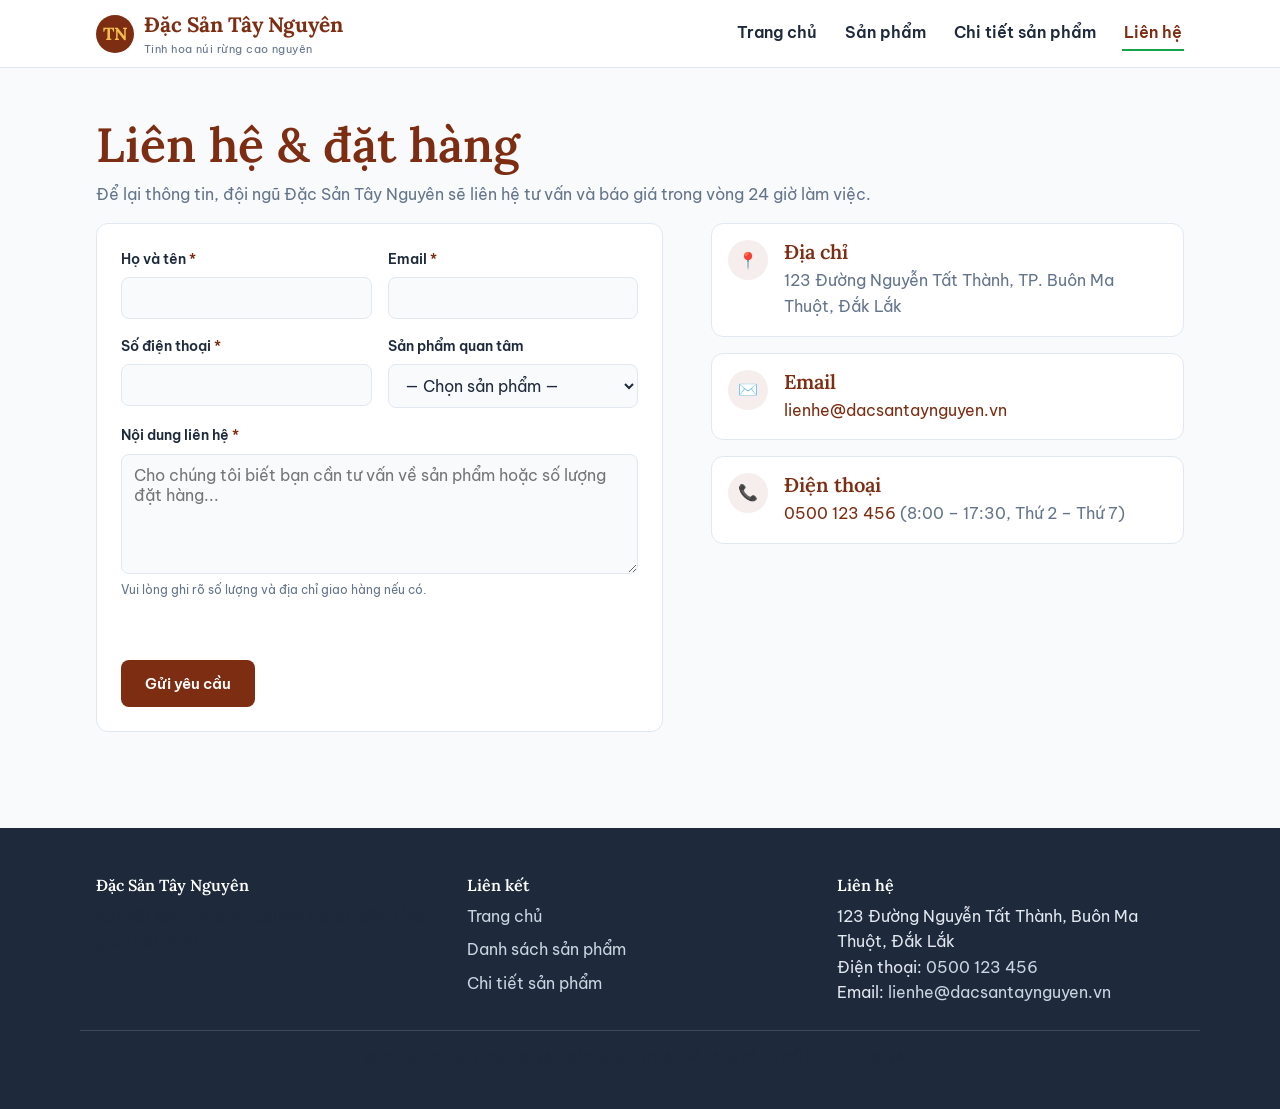
==== contact.html @ 6dac2db9 "bổ sung" ====
<!doctype html>
<html lang="vi">
  <head>
    <meta charset="UTF-8" />
    <meta name="viewport" content="width=device-width, initial-scale=1.0" />
    <title>Liên hệ &amp; đặt hàng — Đặc Sản Tây Nguyên</title>
    <meta
      name="description"
      content="Gửi thông tin liên hệ hoặc yêu cầu tư vấn đặt hàng đặc sản Tây Nguyên: cà phê, mật ong rừng, mắc ca, tiêu Đắk Nông và bơ sáp Đắk Lắk."
    />
    <link rel="preconnect" href="https://fonts.googleapis.com" />
    <link rel="preconnect" href="https://fonts.gstatic.com" crossorigin />
    <link
      href="https://fonts.googleapis.com/css2?family=Lora:wght@500;600;700&family=Be+Vietnam+Pro:wght@400;500;600;700&display=swap"
      rel="stylesheet"
    />
    <link rel="stylesheet" href="css/style.css" />
  </head>
  <body>
    <a class="skip-link" href="#main">Bỏ qua đến nội dung chính</a>

    <header class="site-header">
      <div class="container header-inner">
        <a class="logo" href="index.html">
          <span class="logo-mark" aria-hidden="true">TN</span>
          <span class="logo-text"
            >Đặc Sản Tây Nguyên
            <small>Tinh hoa núi rừng cao nguyên</small>
          </span>
        </a>
        <button
          class="nav-toggle"
          type="button"
          aria-expanded="false"
          aria-controls="main-nav"
          id="navToggle"
        >
          <span class="visually-hidden">Mở menu điều hướng</span>
          <span></span>
        </button>
        <nav class="main-nav" id="main-nav" aria-label="Điều hướng chính">
          <ul>
            <li><a href="index.html">Trang chủ</a></li>
            <li><a href="products.html">Sản phẩm</a></li>
            <li><a href="product-detail.html">Chi tiết sản phẩm</a></li>
            <li><a href="contact.html" aria-current="page">Liên hệ</a></li>
          </ul>
        </nav>
      </div>
    </header>

    <main id="main">
      <section class="section">
        <div class="container">
          <h1>Liên hệ &amp; đặt hàng</h1>
          <p class="text-muted">
            Để lại thông tin, đội ngũ Đặc Sản Tây Nguyên sẽ liên hệ tư vấn và
            báo giá trong vòng 24 giờ làm việc.
          </p>

          <div class="contact-layout">
            <form class="contact-form" id="contactForm" novalidate>
              <div class="form-status" id="formStatus" role="status">
                Cảm ơn bạn! Yêu cầu đã được ghi nhận, chúng tôi sẽ liên hệ sớm
                nhất.
              </div>

              <div class="form-row">
                <div class="form-field">
                  <label class="required" for="hoten">Họ và tên</label>
                  <input
                    type="text"
                    id="hoten"
                    name="hoten"
                    autocomplete="name"
                    required
                  />
                </div>
                <div class="form-field">
                  <label class="required" for="email">Email</label>
                  <input
                    type="email"
                    id="email"
                    name="email"
                    autocomplete="email"
                    required
                  />
                </div>
              </div>

              <div class="form-row">
                <div class="form-field">
                  <label class="required" for="sdt">Số điện thoại</label>
                  <input
                    type="tel"
                    id="sdt"
                    name="sdt"
                    autocomplete="tel"
                    pattern="[0-9 +().-]{8,15}"
                    required
                  />
                </div>
                <div class="form-field">
                  <label for="sanpham">Sản phẩm quan tâm</label>
                  <select id="sanpham" name="sanpham">
                    <option value="">— Chọn sản phẩm —</option>
                    <option value="ca-phe">Cà phê Buôn Ma Thuột</option>
                    <option value="mat-ong">Mật ong rừng Tây Nguyên</option>
                    <option value="mac-ca">Mắc ca Tây Nguyên</option>
                    <option value="tieu">Tiêu đen Đắk Nông</option>
                    <option value="bo-sap">Bơ sáp Đắk Lắk</option>
                    <option value="tho-cam">Thổ cẩm dệt tay</option>
                  </select>
                </div>
              </div>

              <div class="form-field">
                <label class="required" for="noidung">Nội dung liên hệ</label>
                <textarea
                  id="noidung"
                  name="noidung"
                  required
                  placeholder="Cho chúng tôi biết bạn cần tư vấn về sản phẩm hoặc số lượng đặt hàng..."
                ></textarea>
                <span class="hint"
                  >Vui lòng ghi rõ số lượng và địa chỉ giao hàng nếu có.</span
                >
              </div>

              <button
                type="submit"
                class="btn btn-primary"
                style="align-self: flex-start"
              >
                Gửi yêu cầu
              </button>
            </form>

            <div>
              <ul class="contact-info-list">
                <li>
                  <span class="icon" aria-hidden="true">📍</span>
                  <div>
                    <h3 style="margin-bottom: 4px">Địa chỉ</h3>
                    <p class="text-muted" style="margin: 0">
                      123 Đường Nguyễn Tất Thành, TP. Buôn Ma Thuột, Đắk Lắk
                    </p>
                  </div>
                </li>
                <li>
                  <span class="icon" aria-hidden="true">✉️</span>
                  <div>
                    <h3 style="margin-bottom: 4px">Email</h3>
                    <p class="text-muted" style="margin: 0">
                      <a href="mailto:lienhe@dacsantaynguyen.vn"
                        >lienhe@dacsantaynguyen.vn</a
                      >
                    </p>
                  </div>
                </li>
                <li>
                  <span class="icon" aria-hidden="true">📞</span>
                  <div>
                    <h3 style="margin-bottom: 4px">Điện thoại</h3>
                    <p class="text-muted" style="margin: 0">
                      <a href="tel:0500123456">0500 123 456</a> (8:00 – 17:30,
                      Thứ 2 – Thứ 7)
                    </p>
                  </div>
                </li>
              </ul>
            </div>
          </div>
        </div>
      </section>
    </main>

    <footer class="site-footer">
      <div class="container footer-grid">
        <div>
          <h3>Đặc Sản Tây Nguyên</h3>
          <p>Kết nối sản vật cao nguyên bazan đến từng gian bếp Việt.</p>
        </div>
        <div>
          <h3>Liên kết</h3>
          <ul
            style="
              list-style: none;
              padding: 0;
              margin: 0;
              display: flex;
              flex-direction: column;
              gap: 8px;
            "
          >
            <li><a href="index.html">Trang chủ</a></li>
            <li><a href="products.html">Danh sách sản phẩm</a></li>
            <li><a href="product-detail.html">Chi tiết sản phẩm</a></li>
          </ul>
        </div>
        <div>
          <h3>Liên hệ</h3>
          <address style="font-style: normal">
            123 Đường Nguyễn Tất Thành, Buôn Ma Thuột, Đắk Lắk<br />
            Điện thoại: <a href="tel:0500123456">0500 123 456</a><br />
            Email:
            <a href="mailto:lienhe@dacsantaynguyen.vn"
              >lienhe@dacsantaynguyen.vn</a
            >
          </address>
        </div>
      </div>
      <div class="container footer-bottom">
        <p>
          © 2026 Đặc Sản Tây Nguyên. Bản quyền thuộc về nông hộ và đối tác cao
          nguyên.
        </p>
      </div>
    </footer>

    <script src="js/main.js"></script>
  </body>
</html>
---- css/style.css ----
:root {
  --color-primary: #7c2d12;
  --color-secondary: #16a34a;
  --color-background: #f8fafc;
  --color-surface: #ffffff;
  --color-text: #1e293b;
  --color-muted: #64748b;
  --color-border: #e2e8f0;
  --color-accent: #f4c04d;

  --radius-md: 8px;
  --radius-lg: 12px;

  --space-sm: 8px;
  --space-md: 16px;
  --space-lg: 24px;
  --space-xl: 48px;

  --font-display: "Lora", Georgia, "Times New Roman", serif;
  --font-body: "Be Vietnam Pro", "Segoe UI", Roboto, sans-serif;

  --shadow-sm: 0 1px 3px rgba(30, 41, 59, 0.08);
  --shadow-md: 0 8px 24px rgba(30, 41, 59, 0.12);

  --transition-fast: 160ms ease;
  --transition-base: 240ms cubic-bezier(0.4, 0, 0.2, 1);
}

/* ---------- 2. Reset & base ---------- */
*,
*::before,
*::after {
  box-sizing: border-box;
}

html {
  scroll-behavior: smooth;
}

body {
  margin: 0;
  font-family: var(--font-body);
  color: var(--color-text);
  background: var(--color-background);
  line-height: 1.6;
  font-size: 16px;
}

img {
  max-width: 100%;
  display: block;
}

h1,
h2,
h3,
h4 {
  font-family: var(--font-display);
  color: var(--color-primary);
  line-height: 1.2;
  margin: 0 0 var(--space-sm);
  font-weight: 600;
}

h1 {
  font-size: clamp(2rem, 5vw, 3rem);
}
h2 {
  font-size: clamp(1.5rem, 3.5vw, 2.1rem);
}
h3 {
  font-size: 1.25rem;
}

p {
  margin: 0 0 var(--space-md);
  color: var(--color-text);
}

a {
  color: var(--color-primary);
  text-decoration: none;
  transition: color var(--transition-fast);
}

a:hover,
a:focus-visible {
  color: var(--color-secondary);
}

/* Visible focus state for keyboard navigation (accessibility) */
a:focus-visible,
button:focus-visible,
input:focus-visible,
textarea:focus-visible,
select:focus-visible {
  outline: 3px solid var(--color-accent);
  outline-offset: 2px;
  border-radius: var(--radius-md);
}

.container {
  width: 100%;
  max-width: 1120px;
  margin: 0 auto;
  padding: 0 var(--space-md);
}

.section {
  padding: var(--space-xl) 0;
}

.section--muted {
  background: var(--color-surface);
  border-top: 1px solid var(--color-border);
  border-bottom: 1px solid var(--color-border);
}

.section-heading {
  max-width: 640px;
  margin: 0 auto var(--space-lg);
  text-align: center;
}

.eyebrow {
  display: inline-block;
  font-size: 0.8rem;
  letter-spacing: 0.08em;
  text-transform: uppercase;
  color: var(--color-secondary);
  font-weight: 600;
  margin-bottom: var(--space-sm);
}

.text-muted {
  color: var(--color-muted);
}

/* ---------- 3. Buttons ---------- */
.btn {
  display: inline-flex;
  align-items: center;
  justify-content: center;
  gap: var(--space-sm);
  padding: 12px 22px;
  border-radius: var(--radius-md);
  border: 2px solid transparent;
  font-family: var(--font-body);
  font-weight: 600;
  font-size: 0.95rem;
  cursor: pointer;
  transition:
    transform var(--transition-fast),
    background-color var(--transition-fast),
    color var(--transition-fast),
    border-color var(--transition-fast),
    box-shadow var(--transition-fast);
}

.btn:hover {
  transform: translateY(-2px);
}
.btn:active {
  transform: translateY(0);
}

.btn-primary {
  background: var(--color-primary);
  color: #fff;
}
.btn-primary:hover,
.btn-primary:focus-visible {
  background: #5f2109;
  color: #fff;
  box-shadow: var(--shadow-md);
}

.btn-secondary {
  background: transparent;
  border-color: var(--color-primary);
  color: var(--color-primary);
}
.btn-secondary:hover,
.btn-secondary:focus-visible {
  background: var(--color-primary);
  color: #fff;
}

.btn-outline-light {
  background: rgba(255, 255, 255, 0.1);
  border-color: #fff;
  color: #fff;
}
.btn-outline-light:hover,
.btn-outline-light:focus-visible {
  background: #fff;
  color: var(--color-primary);
}

/* ---------- 4. Header & Navigation (Flexbox) ---------- */
.site-header {
  position: sticky;
  top: 0;
  z-index: 50;
  background: var(--color-surface);
  border-bottom: 1px solid var(--color-border);
}

.header-inner {
  display: flex;
  align-items: center;
  justify-content: space-between;
  gap: var(--space-md);
  padding-block: var(--space-sm);
}

.logo {
  display: flex;
  align-items: center;
  gap: 10px;
  font-family: var(--font-display);
  font-size: 1.3rem;
  font-weight: 700;
  color: var(--color-primary);
}

.logo-mark {
  width: 38px;
  height: 38px;
  border-radius: 50%;
  background: var(--color-primary);
  color: var(--color-accent);
  display: flex;
  align-items: center;
  justify-content: center;
  font-family: var(--font-display);
  font-size: 1.1rem;
}

.logo-text small {
  display: block;
  font-family: var(--font-body);
  font-size: 0.7rem;
  font-weight: 400;
  color: var(--color-muted);
  letter-spacing: 0.04em;
}

.nav-toggle {
  display: inline-flex;
  align-items: center;
  justify-content: center;
  width: 42px;
  height: 42px;
  border-radius: var(--radius-md);
  border: 1px solid var(--color-border);
  background: var(--color-surface);
  cursor: pointer;
}

.nav-toggle span,
.nav-toggle span::before,
.nav-toggle span::after {
  content: "";
  display: block;
  width: 20px;
  height: 2px;
  background: var(--color-text);
  position: relative;
  transition: background var(--transition-fast);
}
.nav-toggle span::before {
  position: absolute;
  top: -6px;
}
.nav-toggle span::after {
  position: absolute;
  top: 6px;
}

.main-nav {
  display: none;
  width: 100%;
}

.main-nav.is-open {
  display: block;
}

.main-nav ul {
  list-style: none;
  margin: 0;
  padding: var(--space-md) 0 var(--space-sm);
  display: flex;
  flex-direction: column;
  gap: var(--space-sm);
  border-top: 1px solid var(--color-border);
}

.main-nav a {
  display: block;
  padding: var(--space-sm) 4px;
  font-weight: 600;
  color: var(--color-text);
}

.main-nav a[aria-current="page"] {
  color: var(--color-primary);
  border-bottom: 2px solid var(--color-secondary);
}

@media (min-width: 800px) {
  .nav-toggle {
    display: none;
  }

  .main-nav {
    display: block;
    width: auto;
  }

  .main-nav ul {
    flex-direction: row;
    border-top: none;
    padding: 0;
    gap: var(--space-lg);
  }

  .main-nav a {
    padding: 4px 2px;
  }
}

/* ---------- 5. Hero (Grid) ---------- */
.hero {
  background: var(--color-surface);
  position: relative;
  overflow: hidden;
}

.hero-grid {
  display: grid;
  gap: var(--space-lg);
  padding-block: var(--space-xl);
  align-items: center;
}

.hero-copy .eyebrow {
  color: var(--color-secondary);
}

.hero-actions {
  display: flex;
  flex-wrap: wrap;
  gap: var(--space-md);
  margin-top: var(--space-lg);
}

.hero-media img {
  border-radius: var(--radius-lg);
  box-shadow: var(--shadow-md);
  animation: float 6s ease-in-out infinite;
}

@media (min-width: 900px) {
  .hero-grid {
    grid-template-columns: 1.1fr 1fr;
  }
}

@keyframes float {
  0%,
  100% {
    transform: translateY(0);
  }
  50% {
    transform: translateY(-10px);
  }
}

@media (prefers-reduced-motion: reduce) {
  .hero-media img {
    animation: none;
  }
  html {
    scroll-behavior: auto;
  }
  * {
    animation-duration: 0.01ms !important;
    animation-iteration-count: 1 !important;
    transition-duration: 0.01ms !important;
  }
}

/* ---------- 6. Featured products / grid cards ---------- */
.card-grid {
  display: grid;
  gap: var(--space-lg);
  grid-template-columns: 1fr;
}

@media (min-width: 640px) {
  .card-grid {
    grid-template-columns: repeat(2, 1fr);
  }
}

@media (min-width: 960px) {
  .card-grid {
    grid-template-columns: repeat(3, 1fr);
  }
}

.product-card {
  background: var(--color-surface);
  border: 1px solid var(--color-border);
  border-radius: var(--radius-lg);
  overflow: hidden;
  display: flex;
  flex-direction: column;
  transition:
    transform var(--transition-base),
    box-shadow var(--transition-base);
}

.product-card:hover,
.product-card:focus-within {
  transform: translateY(-6px);
  box-shadow: var(--shadow-md);
}

.product-card .card-media {
  aspect-ratio: 4 / 3;
  overflow: hidden;
  background: var(--color-background);
}

.product-card .card-media img {
  width: 100%;
  height: 100%;
  object-fit: cover;
  transition: transform var(--transition-base);
}

.product-card:hover .card-media img {
  transform: scale(1.05);
}

.card-body {
  padding: var(--space-md);
  display: flex;
  flex-direction: column;
  gap: var(--space-sm);
  flex: 1;
}

.card-body h3 {
  margin-bottom: 0;
}

.card-price {
  font-weight: 700;
  color: var(--color-primary);
  font-size: 1.1rem;
}

.card-footer {
  display: flex;
  align-items: center;
  justify-content: space-between;
  gap: var(--space-sm);
  margin-top: auto;
}

.badge {
  display: inline-flex;
  align-items: center;
  gap: 6px;
  font-size: 0.75rem;
  font-weight: 600;
  color: var(--color-secondary);
  background: rgba(22, 163, 74, 0.1);
  padding: 4px 10px;
  border-radius: 999px;
}

/* ---------- 7. Origin badge (signature element) ---------- */
.origin-badge {
  width: 84px;
  height: 84px;
  flex-shrink: 0;
  border-radius: 50%;
  display: grid;
  place-items: center;
  background: conic-gradient(
    var(--color-secondary) 0 25%,
    var(--color-primary) 0 50%,
    var(--color-accent) 0 75%,
    var(--color-secondary) 0 100%
  );
  padding: 4px;
}

.origin-badge span {
  width: 100%;
  height: 100%;
  border-radius: 50%;
  background: var(--color-surface);
  display: grid;
  place-items: center;
  font-family: var(--font-display);
  font-size: 0.7rem;
  color: var(--color-primary);
  text-align: center;
  line-height: 1.2;
  padding: var(--space-sm);
}

/* ---------- 8. Story / commitment sections ---------- */
.story-grid {
  display: grid;
  gap: var(--space-lg);
}

@media (min-width: 800px) {
  .story-grid {
    grid-template-columns: repeat(2, 1fr);
    align-items: center;
  }
}

.commitment-grid {
  display: grid;
  gap: var(--space-lg);
  grid-template-columns: 1fr;
}

@media (min-width: 640px) {
  .commitment-grid {
    grid-template-columns: repeat(3, 1fr);
  }
}

.commitment-item {
  background: var(--color-surface);
  border: 1px solid var(--color-border);
  border-radius: var(--radius-lg);
  padding: var(--space-lg);
  text-align: center;
}

.commitment-item .icon {
  width: 56px;
  height: 56px;
  margin: 0 auto var(--space-sm);
  display: grid;
  place-items: center;
  background: rgba(124, 45, 18, 0.08);
  border-radius: 50%;
  font-size: 1.5rem;
}

/* ---------- 9. Products page: filter + list ---------- */
.products-layout {
  display: grid;
  grid-template-columns: 1fr;
  gap: var(--space-lg);
}

@media (min-width: 900px) {
  .products-layout {
    grid-template-columns: 260px 1fr;
    gap: var(--space-xl);
    align-items: start;
  }
}

.filters {
  background: var(--color-surface);
  border: 1px solid var(--color-border);
  border-radius: var(--radius-lg);
  padding: var(--space-lg);
  position: sticky;
  top: 90px;
}

.filters h2 {
  font-size: 1.1rem;
  margin-bottom: var(--space-md);
}

.filter-group {
  margin-bottom: var(--space-lg);
}

.filter-group legend {
  font-weight: 600;
  margin-bottom: var(--space-sm);
  padding: 0;
}

.filter-option {
  display: flex;
  align-items: center;
  gap: var(--space-sm);
  margin-bottom: var(--space-sm);
}

.filter-option input {
  accent-color: var(--color-secondary);
}

/* ---------- 10. Product detail page ---------- */
.detail-layout {
  display: grid;
  grid-template-columns: 1fr;
  gap: var(--space-xl);
}

@media (min-width: 900px) {
  .detail-layout {
    grid-template-columns: 1fr 1fr;
  }
}

.detail-media img {
  border-radius: var(--radius-lg);
  border: 1px solid var(--color-border);
}

.detail-info dl {
  display: grid;
  grid-template-columns: 140px 1fr;
  gap: var(--space-sm) var(--space-md);
  margin: var(--space-lg) 0;
  padding: var(--space-lg);
  background: var(--color-surface);
  border: 1px solid var(--color-border);
  border-radius: var(--radius-lg);
}

.detail-info dt {
  font-weight: 600;
  color: var(--color-muted);
}

.detail-info dd {
  margin: 0;
}

.action-group {
  display: flex;
  flex-wrap: wrap;
  gap: var(--space-md);
  margin-top: var(--space-lg);
}

.related-grid {
  display: grid;
  gap: var(--space-lg);
  grid-template-columns: repeat(2, 1fr);
}

@media (min-width: 640px) {
  .related-grid {
    grid-template-columns: repeat(4, 1fr);
  }
}

/* ---------- 11. Contact page / form ---------- */
.contact-layout {
  display: grid;
  gap: var(--space-xl);
  grid-template-columns: 1fr;
}

@media (min-width: 900px) {
  .contact-layout {
    grid-template-columns: 1.2fr 1fr;
  }
}

.contact-form {
  background: var(--color-surface);
  border: 1px solid var(--color-border);
  border-radius: var(--radius-lg);
  padding: var(--space-lg);
  display: flex;
  flex-direction: column;
  gap: var(--space-md);
}

.form-row {
  display: flex;
  flex-wrap: wrap;
  gap: var(--space-md);
}

.form-field {
  display: flex;
  flex-direction: column;
  gap: 6px;
  flex: 1 1 220px;
}

.form-field label {
  font-weight: 600;
  font-size: 0.9rem;
}

.form-field .hint {
  font-size: 0.78rem;
  color: var(--color-muted);
}

.form-field input,
.form-field select,
.form-field textarea {
  font-family: var(--font-body);
  font-size: 1rem;
  padding: 10px 12px;
  border-radius: var(--radius-md);
  border: 1px solid var(--color-border);
  background: var(--color-background);
  color: var(--color-text);
  transition:
    border-color var(--transition-fast),
    box-shadow var(--transition-fast);
}

.form-field input:focus-visible,
.form-field select:focus-visible,
.form-field textarea:focus-visible {
  border-color: var(--color-secondary);
  box-shadow: 0 0 0 3px rgba(22, 163, 74, 0.18);
  outline: none;
}

.form-field textarea {
  resize: vertical;
  min-height: 120px;
}

.required::after {
  content: " *";
  color: var(--color-primary);
}

.form-status {
  padding: var(--space-sm) var(--space-md);
  border-radius: var(--radius-md);
  background: rgba(22, 163, 74, 0.1);
  color: #14532d;
  display: none;
}

.form-status.is-visible {
  display: block;
  animation: fade-in var(--transition-base);
}

@keyframes fade-in {
  from {
    opacity: 0;
    transform: translateY(-4px);
  }
  to {
    opacity: 1;
    transform: translateY(0);
  }
}

.contact-info-list {
  list-style: none;
  margin: 0;
  padding: 0;
  display: flex;
  flex-direction: column;
  gap: var(--space-md);
}

.contact-info-list li {
  display: flex;
  gap: var(--space-md);
  align-items: flex-start;
  background: var(--color-surface);
  border: 1px solid var(--color-border);
  border-radius: var(--radius-lg);
  padding: var(--space-md);
}

.contact-info-list .icon {
  width: 40px;
  height: 40px;
  flex-shrink: 0;
  border-radius: 50%;
  background: rgba(124, 45, 18, 0.08);
  display: grid;
  place-items: center;
}

/* ---------- 12. Footer ---------- */
.site-footer {
  background: var(--color-text);
  color: #e2e8f0;
  padding-block: var(--space-xl) var(--space-lg);
  margin-top: var(--space-xl);
}

.footer-grid {
  display: grid;
  gap: var(--space-lg);
  grid-template-columns: 1fr;
}

@media (min-width: 700px) {
  .footer-grid {
    grid-template-columns: repeat(3, 1fr);
  }
}

.site-footer h3 {
  color: #fff;
  font-size: 1rem;
}

.site-footer a {
  color: #cbd5e1;
}
.site-footer a:hover,
.site-footer a:focus-visible {
  color: var(--color-accent);
}

.footer-bottom {
  border-top: 1px solid rgba(255, 255, 255, 0.15);
  margin-top: var(--space-lg);
  padding-top: var(--space-md);
  text-align: center;
  font-size: 0.85rem;
  color: #94a3b8;
}

/* ---------- 13. Utility ---------- */
.visually-hidden {
  position: absolute;
  width: 1px;
  height: 1px;
  overflow: hidden;
  clip: rect(0 0 0 0);
  white-space: nowrap;
}

.skip-link {
  position: absolute;
  left: -999px;
  top: 0;
  background: var(--color-primary);
  color: #fff;
  padding: 10px 16px;
  border-radius: 0 0 var(--radius-md) 0;
  z-index: 100;
}

.skip-link:focus {
  left: 0;
}
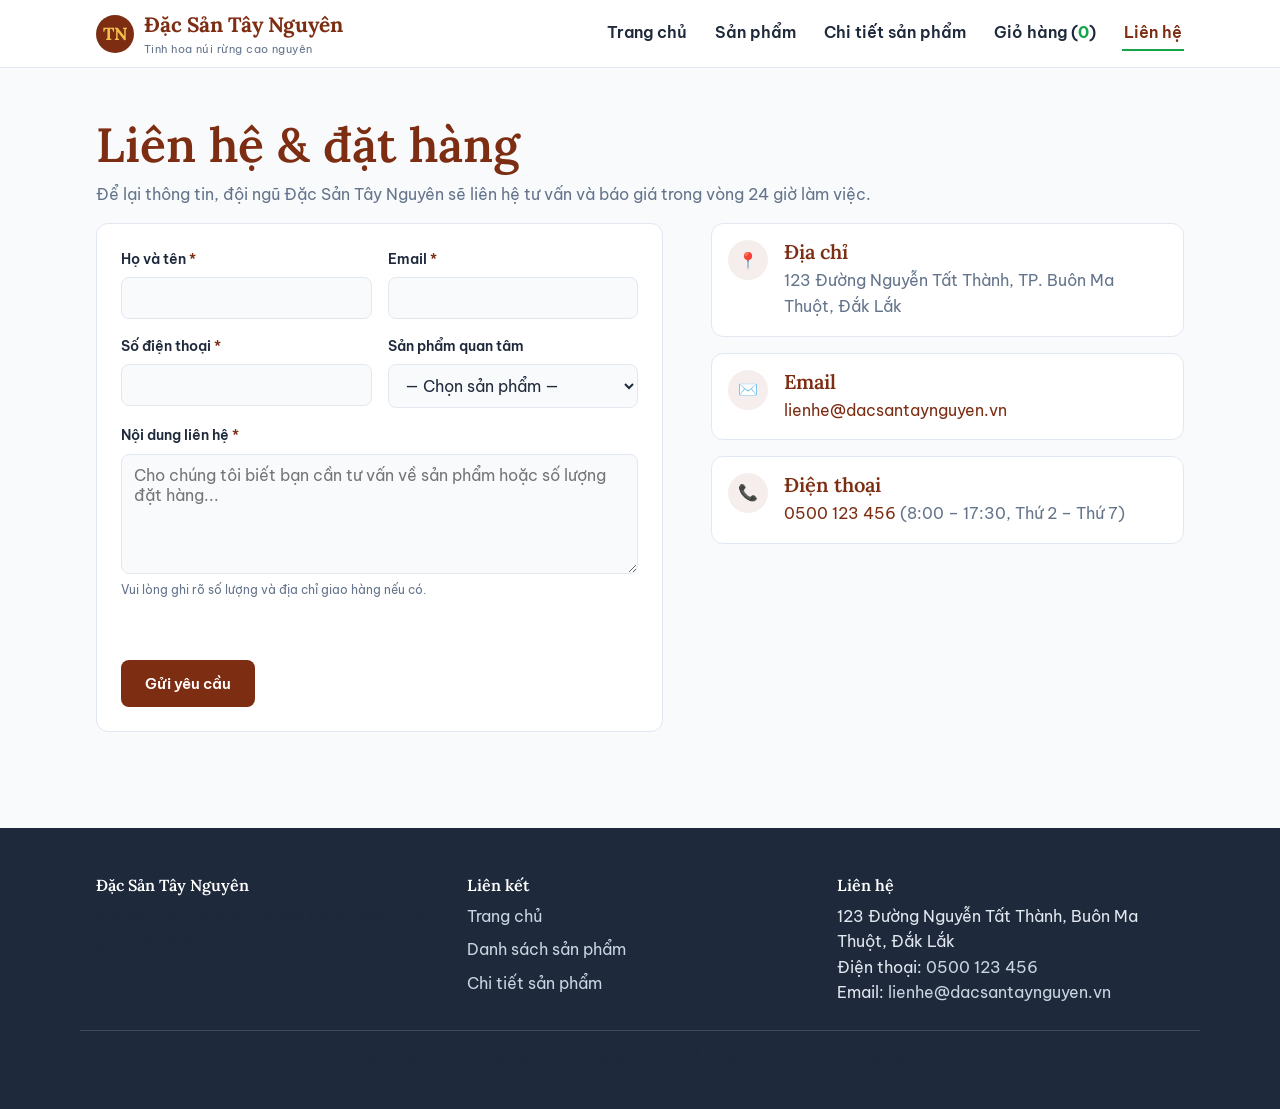
==== commit bda082e6: "Add cart link and item count to navigation" ====
--- a/contact.html
+++ b/contact.html
@@ -43,6 +43,11 @@
             <li><a href="index.html">Trang chủ</a></li>
             <li><a href="products.html">Sản phẩm</a></li>
             <li><a href="product-detail.html">Chi tiết sản phẩm</a></li>
+            <li>
+              <a href="product-detail.html" class="cart-link"
+                >Giỏ hàng (<span id="cartCount">0</span>)</a
+              >
+            </li>
             <li><a href="contact.html" aria-current="page">Liên hệ</a></li>
           </ul>
         </nav>
--- a/css/style.css
+++ b/css/style.css
@@ -309,6 +309,15 @@
   border-bottom: 2px solid var(--color-secondary);
 }
 
+.cart-link {
+  white-space: nowrap;
+}
+
+.cart-link span {
+  color: var(--color-secondary);
+  font-weight: 700;
+}
+
 @media (min-width: 800px) {
   .nav-toggle {
     display: none;
@@ -653,6 +662,53 @@
   flex-wrap: wrap;
   gap: var(--space-md);
   margin-top: var(--space-lg);
+}
+
+.quantity-control {
+  display: flex;
+  align-items: center;
+  gap: var(--space-sm);
+  margin-top: var(--space-lg);
+}
+
+.quantity-label {
+  font-weight: 600;
+  margin-right: var(--space-sm);
+}
+
+.quantity-button,
+.quantity-value {
+  width: 42px;
+  height: 42px;
+  display: grid;
+  place-items: center;
+  border: 1px solid var(--color-border);
+  background: var(--color-surface);
+  color: var(--color-text);
+  font-size: 1.2rem;
+}
+
+.quantity-button {
+  cursor: pointer;
+  border-radius: var(--radius-md);
+}
+
+.quantity-button:hover,
+.quantity-button:focus-visible {
+  background: var(--color-background);
+  border-color: var(--color-primary);
+}
+
+.quantity-value {
+  font-size: 1rem;
+  font-weight: 700;
+}
+
+.cart-status {
+  min-height: 1.5em;
+  margin-top: var(--space-md);
+  color: var(--color-secondary);
+  font-weight: 600;
 }
 
 .related-grid {
